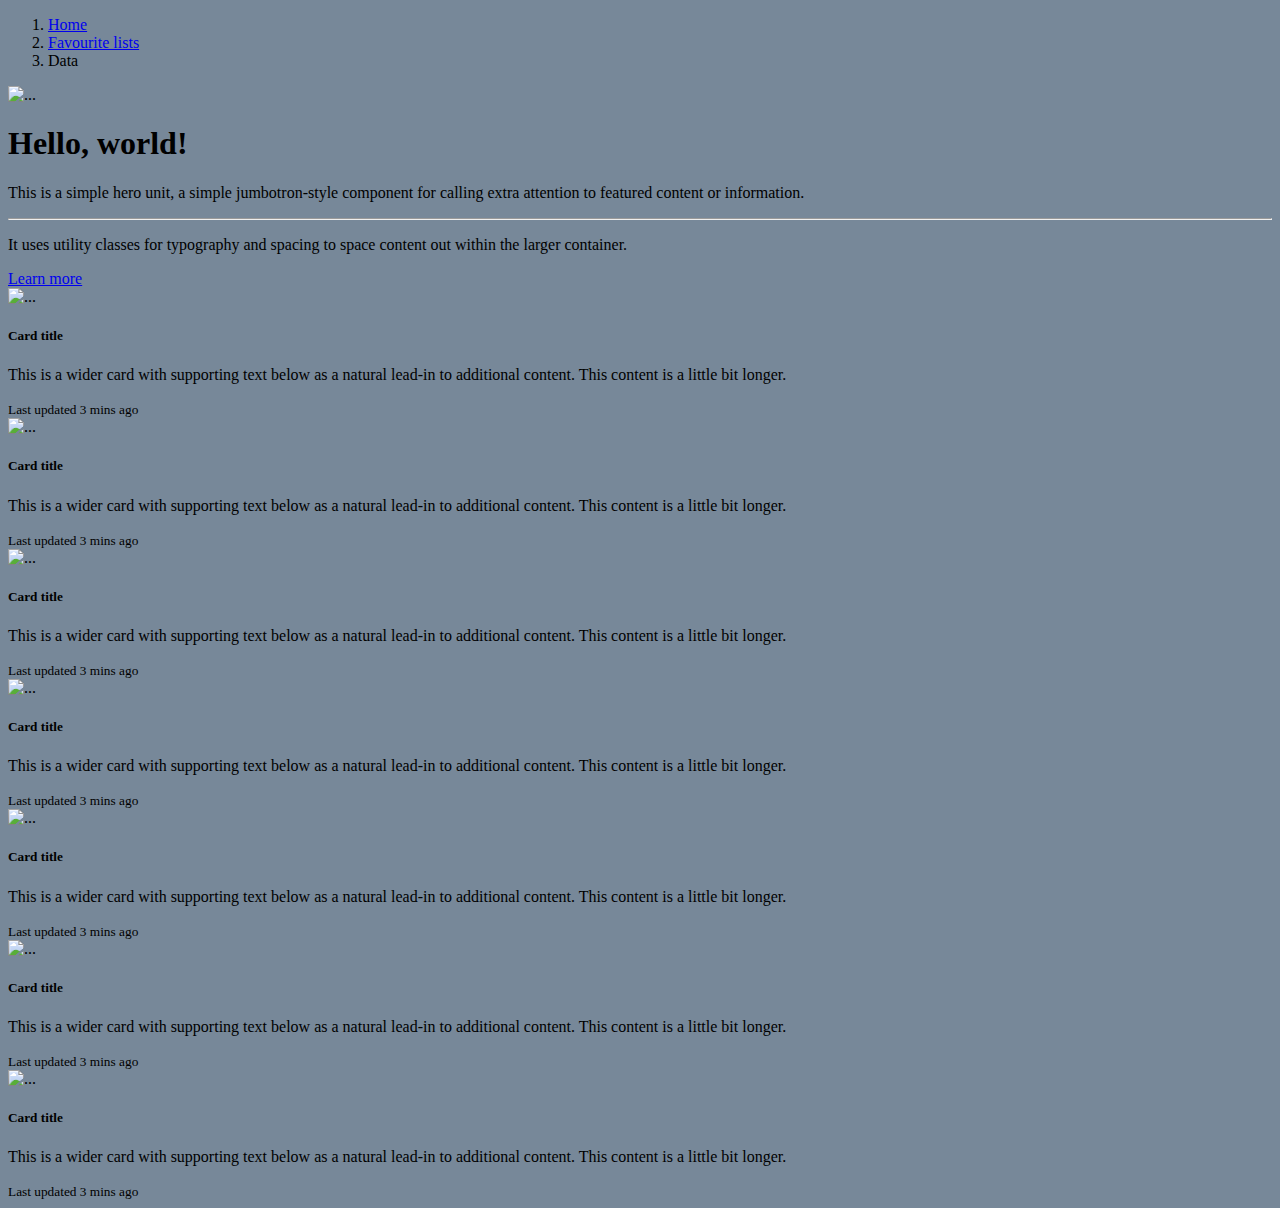
==== m2-d9.html @ 32fef4c3 "d9" ====
<!DOCTYPE html>
<!-- saved from url=(0433)https://s3.eu-west-1.amazonaws.com/eduflow-production/activity-resources/758820329350704.html?X-Amz-Algorithm=AWS4-HMAC-SHA256&X-Amz-Credential=AKIA2TAWW44RDWPS6YGR%2F20210225%2Feu-west-1%2Fs3%2Faws4_request&X-Amz-Date=20210225T125122Z&X-Amz-Expires=600&X-Amz-SignedHeaders=host&response-content-disposition=inline%3B%20filename%2A%3DUTF-8%27%27D9.html&X-Amz-Signature=c4424b5c9926cd82671b813471db7d6289a3dd7f6471002857e9702647b1f9c2 -->
<html><head><meta http-equiv="Content-Type" content="text/html; charset=windows-1252">
    <!-- IMPORT ALL THE BOOSTRAP RELATED CSS & SCRIPTS-->
    <link rel="stylesheet" href="https://cdn.jsdelivr.net/npm/bootstrap@4.6.0/dist/css/bootstrap.min.css" integrity="sha384-B0vP5xmATw1+K9KRQjQERJvTumQW0nPEzvF6L/Z6nronJ3oUOFUFpCjEUQouq2+l" crossorigin="anonymous">

    <style>
       
        body{
            background-color: lightslategrey;
        }
      /* PREVIOUS STUFF */
        
    </style>
  </head>
  <body>
    <!-- EXERCISE 1
        Use the specific bootstrap component to implement a Breadcrumb
        -->
        <nav aria-label="breadcrumb bg-primary navbar-primary">
            <ol class="breadcrumb">
              <li class="breadcrumb-item"><a href="#">Home</a></li>
              <li class="breadcrumb-item"><a href="#">Favourite lists</a></li>
              <li class="breadcrumb-item active" aria-current="page">Data</li>
            </ol>
          </nav>
    <!-- EXERCISE 2
            Create a Jumbotron section with a quick explanation / image of the website
        -->
        <div class="jumbotron">
            <img  class="img-fluid" src="https://via.placeholder.com/1000x700px" alt="...">
            <h1 class="display-4">Hello, world!</h1>
            <p class="lead">This is a simple hero unit, a simple jumbotron-style component for calling extra attention to featured content or information.</p>
            <hr class="my-4">
            <p>It uses utility classes for typography and spacing to space content out within the larger container.</p>
            <a class="btn btn-primary btn-lg" href="#" role="button">Learn more</a>
          </div>

    <!-- EXERCISE 3
            Foreach album in the favorite list, place the genre inside a badge
        -->
    <div class="container">
        <div class="row">
            <div class="card-deck mt-2 ">
                <div class="card col col-4">
                <img src="https://via.placeholder.com/150 " class="card-img-top" alt="...">

    
                <div class="card-body">
                    <h5 class="card-title">Card title</h5>
                    <p class="card-text">This is a wider card with supporting text below as a natural lead-in to additional content. This content is a little bit longer.</p>
                </div>
                <div class="card-footer">
                    <ion-icon name="create"></ion-icon>
                    <small class="text-muted">Last updated 3 mins ago</small>
                </div>
                </div>
            
                    <div class="card col col-4">
                        <img src="https://via.placeholder.com/150 " class="card-img-top" alt="...">
            
            
                        <div class="card-body">
                            <h5 class="card-title">Card title</h5>
                            <p class="card-text">This is a wider card with supporting text below as a natural lead-in to additional content. This content is a little bit longer.</p>
                        </div>
                        <div class="card-footer">
                            <ion-icon name="create"></ion-icon>
                            <small class="text-muted">Last updated 3 mins ago</small>
                        </div>
                    </div>
                    <div class="card col col-4">
                            <img src="https://via.placeholder.com/150" class="card-img-top" alt="...">
            
                
                            <div class="card-body">
                            <h5 class="card-title">Card title</h5>
                            <p class="card-text">This is a wider card with supporting text below as a natural lead-in to additional content. This content is a little bit longer.</p>
                            </div>
                            <div class="card-footer">
                            <ion-icon name="create"></ion-icon>
                            <small class="text-muted">Last updated 3 mins ago</small>
                            </div>
                    </div>
                    <div class="card col col-4">
                        <img src="https://via.placeholder.com/150 " class="card-img-top" alt="...">
        
            
                        <div class="card-body">
                        <h5 class="card-title">Card title</h5>
                        <p class="card-text">This is a wider card with supporting text below as a natural lead-in to additional content. This content is a little bit longer.</p>
                        </div>
                        <div class="card-footer">
                        <ion-icon name="create"></ion-icon>
                        <small class="text-muted">Last updated 3 mins ago</small>
                        </div>
                    </div>
                    <div class="card col col-4">
                        <img src="https://via.placeholder.com/150 " class="card-img-top" alt="...">
        
            
                        <div class="card-body">
                        <h5 class="card-title">Card title</h5>
                        <p class="card-text">This is a wider card with supporting text below as a natural lead-in to additional content. This content is a little bit longer.</p>
                        </div>
                        <div class="card-footer">
                        <ion-icon name="create"></ion-icon>
                        <small class="text-muted">Last updated 3 mins ago</small>
                        </div>
                    </div>
                    <div class="card col col-4">
                        <img src="https://via.placeholder.com/150 " class="card-img-top" alt="...">
        
            
                        <div class="card-body">
                        <h5 class="card-title">Card title</h5>
                        <p class="card-text">This is a wider card with supporting text below as a natural lead-in to additional content. This content is a little bit longer.</p>
                        </div>
                        <div class="card-footer">
                        <ion-icon name="create"></ion-icon>
                        <small class="text-muted">Last updated 3 mins ago</small>
                        </div>
                    </div>
                    <div class="card col col-4">
                        <img src="https://via.placeholder.com/150 " class="card-img-top" alt="...">
        
            
                        <div class="card-body">
                        <h5 class="card-title">Card title</h5>
                        <p class="card-text">This is a wider card with supporting text below as a natural lead-in to additional content. This content is a little bit longer.</p>
                        </div>
                        <div class="card-footer">
                        <ion-icon name="create"></ion-icon>
                        <small class="text-muted">Last updated 3 mins ago</small>
                        </div>
                    </div>
            </div>
        </div>
    </div>


    <!-- EXERCISE 4
            Foreach album in the favorite list, use the Bootstrap Card to contain it.
            Use card layouts to format it in the best and more compatible way.
        -->

    <!-- EXERCISE 5
            Place the tracklist inside a Bootstrap table.
            The row column must be alternate.
            Use one column for the track order, one of the title and one for the length.
            (If you want, you can also add extra columns)
        -->

    <!-- EXERCISE 6
            Add a DELETE bootstrap button on each row of the tracklist, with appropriate transitions on the various pseudo-class states 
            which will apply for the subsequent button you'll use.
            Clicking on the button the row must disappear. 
            Add a fade-out effect using a CSS transition effect
        -->

    <!-- EXERCISE 7
            Add a "Contact Me" form in the footer.
            The "Contact Me" form has 2 fields:
            - Email
            - Text of the message
            Use the correct Bootstrap styles for styling the buttons
        -->

    <!-- EXERCISE 8 
            Add to the footer an extra column with the same links of the top nav.
        -->

    <!-- EXERCISE 9
            Add a button "Add Track" under the track list the album, add a nice shadow transition when the button is hovered
        -->

    <!-- EXERCISE 10
            On "Add Track" button, open a new modal.
            The modal shall contain a form with:
            - Track number
            - Track name
            - Track length
            - Track featuring
            - Live Track (checkbox)
            The fields should be inside an Input Group and divided in 2 columns.
        -->

    <!-- EXERCISE 11
            Add 2 bootstrap buttons at the bottom of the modal window:
            - Close => clear the fields and close the modal
            - Add => Add the track to the list of tracks in the main page and display an alert success message 
            - The new list-element added to the list will appear with a fade-in transition effect
            https://getbootstrap.com/docs/4.6/components/alerts/
            [EXTRA] Make the message disappear after 5 seconds
            https://www.w3schools.com/jsref/met_win_settimeout.asp
        -->

    <!-- EXERCISE 12
            All the field (except for Feat. and Live Track) are required fields and requires validation.
            If the user clicks on the Add button and some fields are empty, a warning alert must be show
        -->

    <!-- ############### -->
    <!-- ###  EXTRA  ### -->
    <!-- ############### -->

    <!-- EXERCISE 13
            For each "Album cover" in your page, add a tooltip with the title
        -->

    <!-- EXERCISE 14
            Update the header and footer links using scrollspy to render a smooth transition to the parts of the document.
        -->

    <!-- EXERCISE 15
            Add a Album Carousel with controls to display the top 10 albums
        -->

    <!-- EXERCISE 16
            Make every section of the page "collapsable" if the user clicks on the section title
        -->
  
        <script src="https://code.jquery.com/jquery-3.5.1.slim.min.js" integrity="sha384-DfXdz2htPH0lsSSs5nCTpuj/zy4C+OGpamoFVy38MVBnE+IbbVYUew+OrCXaRkfj" crossorigin="anonymous"></script>
        <script src="https://cdn.jsdelivr.net/npm/bootstrap@4.6.0/dist/js/bootstrap.bundle.min.js" integrity="sha384-Piv4xVNRyMGpqkS2by6br4gNJ7DXjqk09RmUpJ8jgGtD7zP9yug3goQfGII0yAns" crossorigin="anonymous"></script>
    
        <!-- Option 2: Separate Popper and Bootstrap JS -->
        <!--
</body></html>
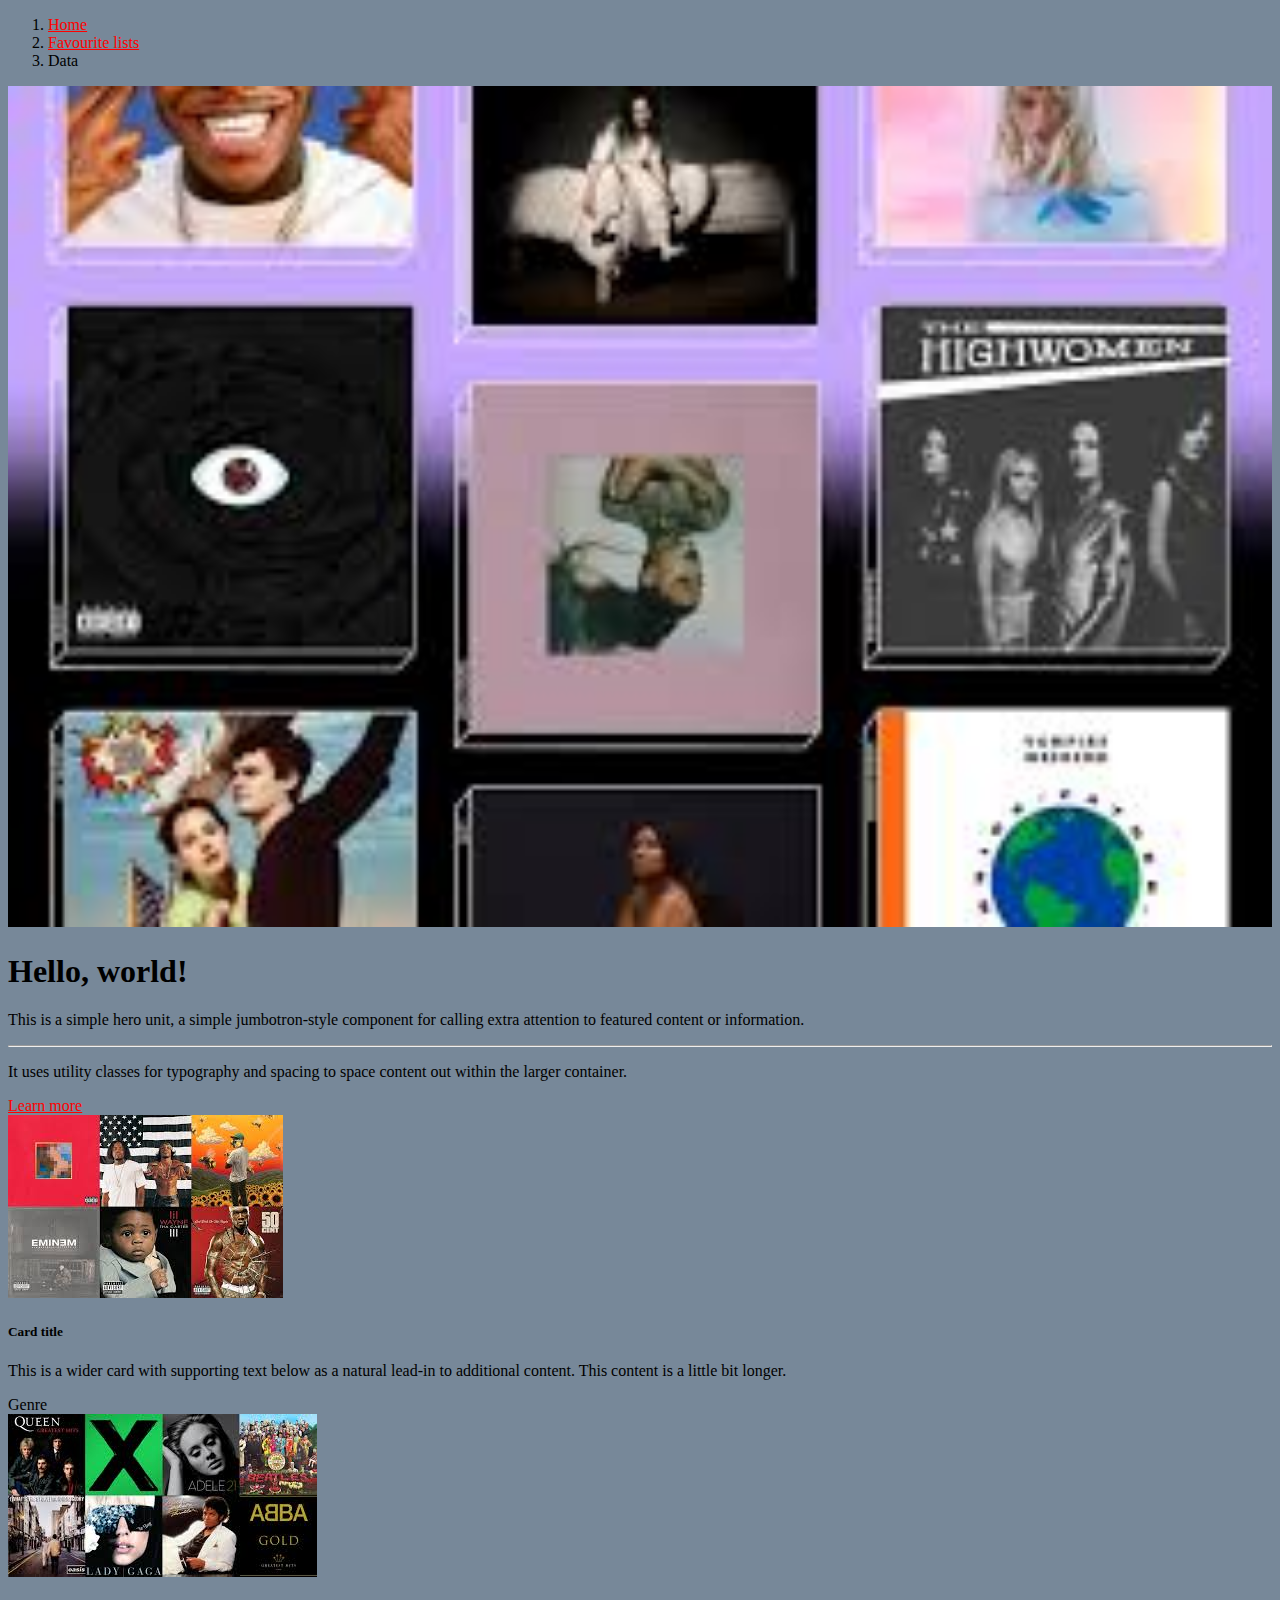
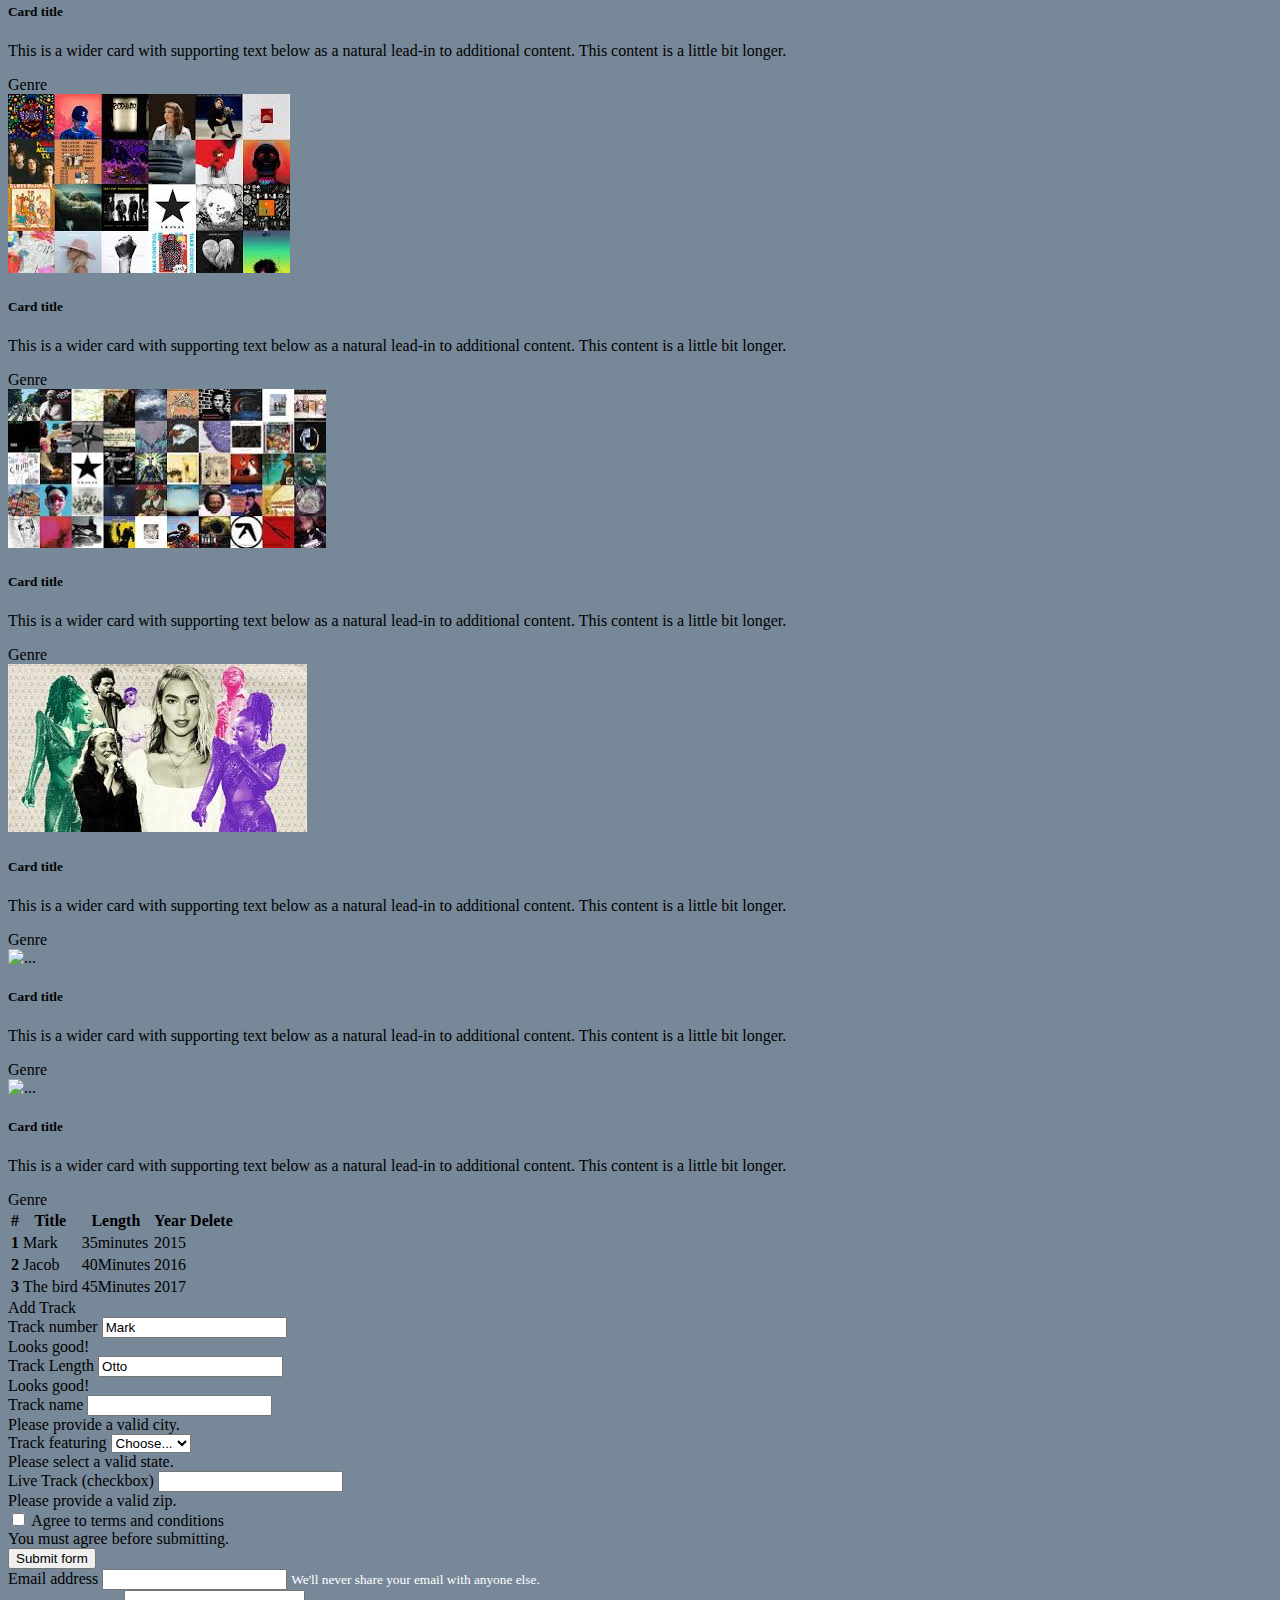
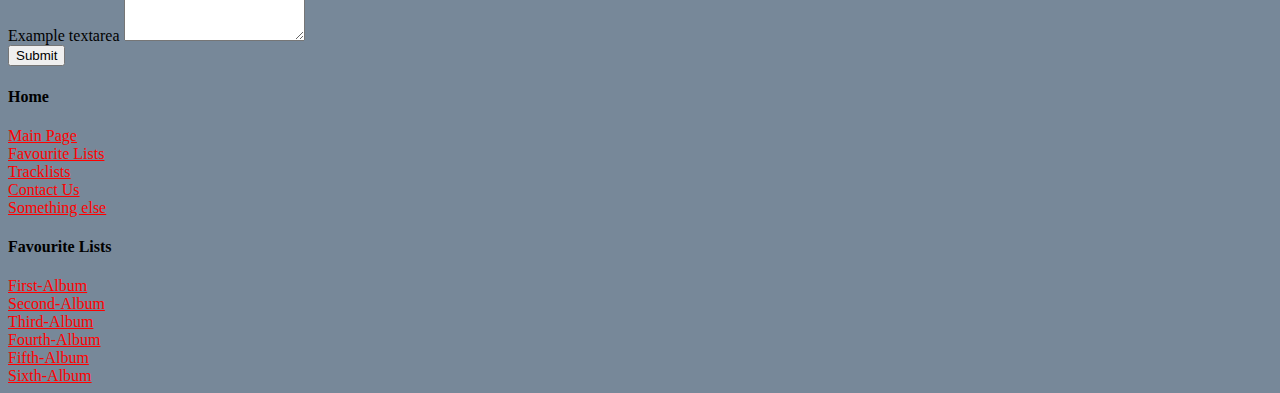
==== commit 436bbc1f: "all i could do" ====
--- a/m2-d9.html
+++ b/m2-d9.html
@@ -9,6 +9,23 @@
         body{
             background-color: lightslategrey;
         }
+        th{
+            position: relative;
+        }
+        td.btn-btn-primary-btn-active{
+            position: absolute;
+
+        }
+        #emailHelp{
+            color: white;
+            
+        }
+        a{
+            color: red;
+        }
+        #AddTrack :hover{
+            box-shadow:5px solid darkblue;
+        }
       /* PREVIOUS STUFF */
         
     </style>
@@ -20,7 +37,7 @@
         <nav aria-label="breadcrumb bg-primary navbar-primary">
             <ol class="breadcrumb">
               <li class="breadcrumb-item"><a href="#">Home</a></li>
-              <li class="breadcrumb-item"><a href="#">Favourite lists</a></li>
+              <li class="breadcrumb-item"><a href="#Favourite">Favourite lists</a></li>
               <li class="breadcrumb-item active" aria-current="page">Data</li>
             </ol>
           </nav>
@@ -28,7 +45,7 @@
             Create a Jumbotron section with a quick explanation / image of the website
         -->
         <div class="jumbotron">
-            <img  class="img-fluid" src="https://via.placeholder.com/1000x700px" alt="...">
+            <img  class="img-fluid" style="width: 100%;" src="[data-uri]">
             <h1 class="display-4">Hello, world!</h1>
             <p class="lead">This is a simple hero unit, a simple jumbotron-style component for calling extra attention to featured content or information.</p>
             <hr class="my-4">
@@ -39,102 +56,82 @@
     <!-- EXERCISE 3
             Foreach album in the favorite list, place the genre inside a badge
         -->
-    <div class="container">
+    <div id="Favourite" class="container">
         <div class="row">
-            <div class="card-deck mt-2 ">
-                <div class="card col col-4">
-                <img src="https://via.placeholder.com/150 " class="card-img-top" alt="...">
-
-    
-                <div class="card-body">
-                    <h5 class="card-title">Card title</h5>
-                    <p class="card-text">This is a wider card with supporting text below as a natural lead-in to additional content. This content is a little bit longer.</p>
-                </div>
-                <div class="card-footer">
-                    <ion-icon name="create"></ion-icon>
-                    <small class="text-muted">Last updated 3 mins ago</small>
-                </div>
-                </div>
-            
-                    <div class="card col col-4">
-                        <img src="https://via.placeholder.com/150 " class="card-img-top" alt="...">
+            
+                <div class="card col col-4 mt-2">
+                    <img src=" [data-uri]" class="card-img-top" alt="...">
+
+        
+                    <div class="card-body">
+                        <h5 class="card-title">Card title</h5>
+                        <p class="card-text">This is a wider card with supporting text below as a natural lead-in to additional content. This content is a little bit longer.</p>
+                    </div>
+                    
+                    <span class="badge badge-pill badge-secondary">Genre</span>
+                </div>
+            
+                    <div id="First-Album" class="card col col-4 mt-2 ">
+                        <img src="[data-uri] " class="card-img-top" alt="...">
             
             
                         <div class="card-body">
                             <h5 class="card-title">Card title</h5>
                             <p class="card-text">This is a wider card with supporting text below as a natural lead-in to additional content. This content is a little bit longer.</p>
                         </div>
-                        <div class="card-footer">
-                            <ion-icon name="create"></ion-icon>
-                            <small class="text-muted">Last updated 3 mins ago</small>
-                        </div>
-                    </div>
-                    <div class="card col col-4">
-                            <img src="https://via.placeholder.com/150" class="card-img-top" alt="...">
+                        <span class="badge badge-pill badge-secondary">Genre</span>
+                    </div>
+                    <div id="Second-Album" class="card col col-4 mt-2">
+                            <img src="[data-uri]" class="card-img-top" alt="...">
             
                 
                             <div class="card-body">
                             <h5 class="card-title">Card title</h5>
                             <p class="card-text">This is a wider card with supporting text below as a natural lead-in to additional content. This content is a little bit longer.</p>
                             </div>
-                            <div class="card-footer">
-                            <ion-icon name="create"></ion-icon>
-                            <small class="text-muted">Last updated 3 mins ago</small>
-                            </div>
-                    </div>
-                    <div class="card col col-4">
-                        <img src="https://via.placeholder.com/150 " class="card-img-top" alt="...">
-        
-            
-                        <div class="card-body">
-                        <h5 class="card-title">Card title</h5>
-                        <p class="card-text">This is a wider card with supporting text below as a natural lead-in to additional content. This content is a little bit longer.</p>
-                        </div>
-                        <div class="card-footer">
-                        <ion-icon name="create"></ion-icon>
-                        <small class="text-muted">Last updated 3 mins ago</small>
-                        </div>
-                    </div>
-                    <div class="card col col-4">
-                        <img src="https://via.placeholder.com/150 " class="card-img-top" alt="...">
-        
-            
-                        <div class="card-body">
-                        <h5 class="card-title">Card title</h5>
-                        <p class="card-text">This is a wider card with supporting text below as a natural lead-in to additional content. This content is a little bit longer.</p>
-                        </div>
-                        <div class="card-footer">
-                        <ion-icon name="create"></ion-icon>
-                        <small class="text-muted">Last updated 3 mins ago</small>
-                        </div>
-                    </div>
-                    <div class="card col col-4">
-                        <img src="https://via.placeholder.com/150 " class="card-img-top" alt="...">
-        
-            
-                        <div class="card-body">
-                        <h5 class="card-title">Card title</h5>
-                        <p class="card-text">This is a wider card with supporting text below as a natural lead-in to additional content. This content is a little bit longer.</p>
-                        </div>
-                        <div class="card-footer">
-                        <ion-icon name="create"></ion-icon>
-                        <small class="text-muted">Last updated 3 mins ago</small>
-                        </div>
-                    </div>
-                    <div class="card col col-4">
-                        <img src="https://via.placeholder.com/150 " class="card-img-top" alt="...">
-        
-            
-                        <div class="card-body">
-                        <h5 class="card-title">Card title</h5>
-                        <p class="card-text">This is a wider card with supporting text below as a natural lead-in to additional content. This content is a little bit longer.</p>
-                        </div>
-                        <div class="card-footer">
-                        <ion-icon name="create"></ion-icon>
-                        <small class="text-muted">Last updated 3 mins ago</small>
-                        </div>
-                    </div>
-            </div>
+                            <span class="badge badge-pill badge-secondary">Genre</span>
+                    </div>
+                    <div id="Third-ALbum" class="card col col-4 mt-2 ">
+                        <img src=" [data-uri]" class="card-img-top" alt="...">
+        
+            
+                        <div class="card-body">
+                        <h5 class="card-title">Card title</h5>
+                        <p class="card-text">This is a wider card with supporting text below as a natural lead-in to additional content. This content is a little bit longer.</p>
+                        </div>
+                        <span class="badge badge-pill badge-secondary">Genre</span>
+                    </div>
+                    <div id="Fourth-Album" class="card col col-4 mt-2 ">
+                        <img src="[data-uri]" class="card-img-top" alt="...">
+        
+            
+                        <div class="card-body">
+                        <h5 class="card-title">Card title</h5>
+                        <p class="card-text">This is a wider card with supporting text below as a natural lead-in to additional content. This content is a little bit longer.</p>
+                        </div>
+                        <span class="badge badge-pill badge-secondary">Genre</span>
+                    </div>
+                    <div id="Fifth-Album" class="card col col-4 mt-2 ">
+                        <img src="https://encrypted-tbn0.gstatic.com/images?q=tbn:ANd9GcSZIszYWWVrEtKGL-H4II39HsPARLFuV2CUQg&usqp=CAU" class="card-img-top" alt="...">
+        
+            
+                        <div class="card-body">
+                        <h5 class="card-title">Card title</h5>
+                        <p class="card-text">This is a wider card with supporting text below as a natural lead-in to additional content. This content is a little bit longer.</p>
+                        </div>
+                        <span class="badge badge-pill badge-secondary">Genre</span>
+                    </div>
+                    <div id="Sixth-Album" class="card col col-4 mt-2">
+                        <img src="https://encrypted-tbn0.gstatic.com/images?q=tbn:ANd9GcRi7OLf4wjcfHfPNiq6TGA4BKdNt4vMPYoY-g&usqp=CAU " class="card-img-top" alt="...">
+        
+            
+                        <div class="card-body">
+                        <h5 class="card-title">Card title</h5>
+                        <p class="card-text">This is a wider card with supporting text below as a natural lead-in to additional content. This content is a little bit longer.</p>
+                        </div>
+                        <span class="badge badge-pill badge-secondary">Genre</span>
+                    </div>
+            
         </div>
     </div>
 
@@ -150,7 +147,55 @@
             Use one column for the track order, one of the title and one for the length.
             (If you want, you can also add extra columns)
         -->
-
+        <table class="table table-striped table-dark mt-3">
+            <thead>
+              <tr>
+                <th scope="col">#</th>
+                <th scope="col">Title</th>
+                <th scope="col">Length</th>
+                <th scope="col">Year</th>
+                <th scope="col">Delete</th>
+                
+                
+              
+              </tr>
+            </thead>
+            <tbody>
+              <tr>
+                <th scope="row">1</th>
+                <td>Mark</td>
+                <td>35minutes</td>
+                <td>2015</td>
+                <td><div class="btn btn-primary btn active" role="button" aria-pressed="true">
+                    <ion-icon name="trash"></ion-icon>
+
+                </div></td>
+              </tr>
+              <tr>
+                <th scope="row">2</th>
+                <td>Jacob</td>
+                <td>40Minutes</td>
+                <td>2016</td>
+                <td><div class="btn btn-primary btn active" role="button" aria-pressed="true">
+                    <ion-icon name="trash"></ion-icon>
+
+                </div></td>
+              </tr>
+              <tr>
+                <th scope="row">3</th>
+                <td>The bird</td>
+                <td>45Minutes</td>
+                <td>2017</td>
+                <td><div class="btn btn-primary btn active" role="button" aria-pressed="true">
+                    <ion-icon name="trash"></ion-icon>
+
+                </div></td>
+              </tr>
+            </tbody>
+          </table>
+          <div id="AddTrack" class=" shadow-lg p-3 mb-5 bg-dark rounded btn btn-primary my-3 justify-content-center align-items-center" role="button" aria-pressed="true">Add Track</div> 
+                
+        
     <!-- EXERCISE 6
             Add a DELETE bootstrap button on each row of the tracklist, with appropriate transitions on the various pseudo-class states 
             which will apply for the subsequent button you'll use.
@@ -165,7 +210,122 @@
             - Text of the message
             Use the correct Bootstrap styles for styling the buttons
         -->
-
+        <form class="needs-validation" novalidate>
+            <div class="form-row">
+              <div class="col-6 mb-3">
+                <label for="validationCustom01">Track number</label>
+                <input type="text" class="form-control" id="validationCustom01" value="Mark" required>
+                <div class="valid-feedback">
+                  Looks good!
+                </div>
+              </div>
+              <div class="col-6 mb-3">
+                <label for="validationCustom02">Track Length</label>
+                <input type="text" class="form-control" id="validationCustom02" value="Otto" required>
+                <div class="valid-feedback">
+                  Looks good!
+                </div>
+              </div>
+            </div>
+            <div class="form-row">
+              <div class="col-6 mb-3">
+                <label for="validationCustom03"> Track name</label>
+                <input type="text" class="form-control" id="validationCustom03" required>
+                <div class="invalid-feedback">
+                  Please provide a valid city.
+                </div>
+              </div>
+              <div class="col-6 mb-3">
+                <label for="validationCustom04">Track featuring</label>
+                <select class="custom-select" id="validationCustom04" required>
+                  <option selected disabled value="">Choose...</option>
+                  <option>...</option>
+                </select>
+                <div class="invalid-feedback">
+                  Please select a valid state.
+                </div>
+              </div>
+              <div class="col-6 mb-3">
+                <label for="validationCustom05"> Live Track (checkbox)</label>
+                <input type="text" class="form-control" id="validationCustom05" required>
+                <div class="invalid-feedback">
+                  Please provide a valid zip.
+                </div>
+              </div>
+            </div>
+            <div class="form-group">
+              <div class="form-check">
+                <input class="form-check-input" type="checkbox" value="" id="invalidCheck" required>
+                <label class="form-check-label" for="invalidCheck">
+                  Agree to terms and conditions
+                </label>
+                <div class="invalid-feedback">
+                  You must agree before submitting.
+                </div>
+              </div>
+            </div>
+            <button class="btn btn-primary" type="submit">Submit form</button>
+          </form>
+          
+          <script>
+          // Example starter JavaScript for disabling form submissions if there are invalid fields
+          (function() {
+            'use strict';
+            window.addEventListener('load', function() {
+              // Fetch all the forms we want to apply custom Bootstrap validation styles to
+              var forms = document.getElementsByClassName('needs-validation');
+              // Loop over them and prevent submission
+              var validation = Array.prototype.filter.call(forms, function(form) {
+                form.addEventListener('submit', function(event) {
+                  if (form.checkValidity() === false) {
+                    event.preventDefault();
+                    event.stopPropagation();
+                  }
+                  form.classList.add('was-validated');
+                }, false);
+              });
+            }, false);
+          })();
+          </script>
+    <footer>
+        <div class="container">
+            <div class="row">
+        
+                <form class="col-3">
+                    <div class="form-group ">
+                    <label for="exampleInputEmail1">Email address</label>
+                    <input type="email" class="form-control" id="exampleInputEmail1" aria-describedby="emailHelp">
+                    <small id="emailHelp" class="form-text text-muted " style="color: white;">We'll never share your email with anyone else.</small>
+                    </div>
+                    <div class="form-group">
+                        <label for="exampleFormControlTextarea1">Example textarea</label>
+                        <textarea class="form-control" id="exampleFormControlTextarea1" rows="3"></textarea>
+                    </div>
+                    <button type="submit" class="btn btn-primary">Submit</button>
+                </form>
+                <div class="col-3">
+                    <h4 class="text-bold">Home</h4>
+                    <a href="#">Main Page</a><br>
+                    <a href="#">Favourite Lists</a><br>
+                    <a href="#">Tracklists</a><br>
+                    <a href="#">Contact Us</a><br>
+                    <a href="#">Something else</a><br>
+                </div>
+                <div class="col-3">
+                    <h4 class="text-bold">Favourite Lists</h4>
+                    <a href="#First-Album">First-Album</a><br>
+                    <a href="#Second-Album">Second-Album</a><br>
+                    <a href="#Third-Album">Third-Album</a><br>
+                    <a href="#Fourth-Album">Fourth-Album</a><br>
+                    <a href="#Fifth-Album">Fifth-Album</a><br>
+                    <a href="#Sixth-Album">Sixth-Album</a><br>
+                    
+
+                </div>
+            </div>
+        </div>
+
+    </footer>
     <!-- EXERCISE 8 
             Add to the footer an extra column with the same links of the top nav.
         -->
@@ -222,7 +382,7 @@
   
         <script src="https://code.jquery.com/jquery-3.5.1.slim.min.js" integrity="sha384-DfXdz2htPH0lsSSs5nCTpuj/zy4C+OGpamoFVy38MVBnE+IbbVYUew+OrCXaRkfj" crossorigin="anonymous"></script>
         <script src="https://cdn.jsdelivr.net/npm/bootstrap@4.6.0/dist/js/bootstrap.bundle.min.js" integrity="sha384-Piv4xVNRyMGpqkS2by6br4gNJ7DXjqk09RmUpJ8jgGtD7zP9yug3goQfGII0yAns" crossorigin="anonymous"></script>
-    
+        <script src="https://unpkg.com/ionicons@4.5.10-0/dist/ionicons.js"></script>
         <!-- Option 2: Separate Popper and Bootstrap JS -->
         <!--
 </body></html>